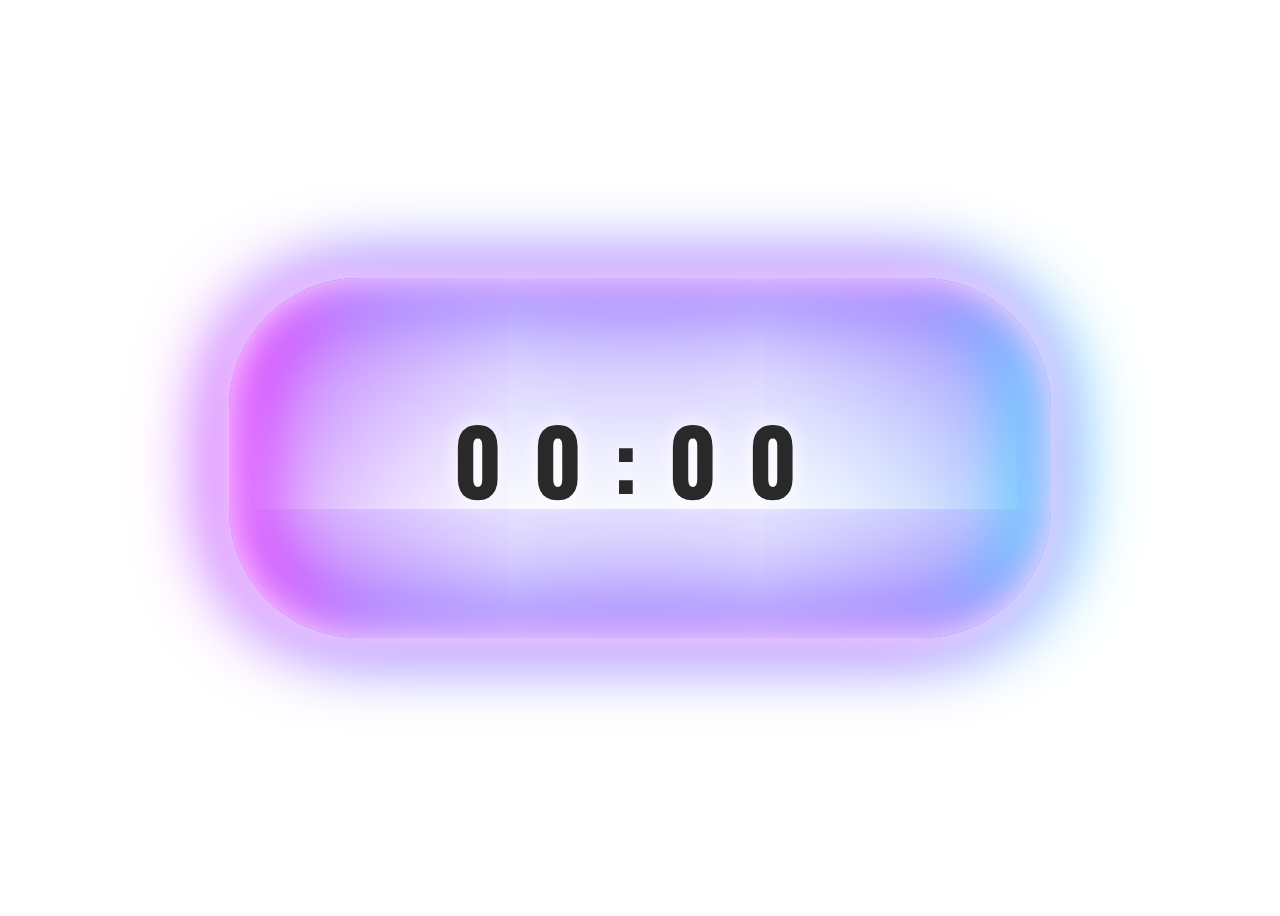
==== stretch-assignment/digital_timer/index.html @ d4c03754 "MVP and stretch complete" ====
<!DOCTYPE html>
<html>
  <head>
    <title>DOM I</title>
    <link rel="stylesheet" href="./styles.css">
    <link href="https://fonts.googleapis.com/css?family=Oswald" rel="stylesheet">
  </head>
  <body>
    <div class="digits">
      <div class="digit" id="secondTens">0</div>
      <div class="digit" id="secondOnes">0</div>
      <div class="digit" id="colon">:</div>
      <div class="digit" id="msHundreds">0</div>
      <div class="digit" id="msTens">0</div>
    </div>
  </body>
</html>
---- stretch-assignment/digital_timer/styles.css ----
body {
  display: flex;
  justify-content: center;
  align-items: center;
  height: 100vh;
  font-family: 'Oswald', sans-serif;
}

.digit {
  display: inline-block;
  font-size: 90px;
  font-weight: bolder;
  margin-right: 30px;
  color: #292929;
  text-shadow: 0px 0px 20px white;
}

.redDigit {
  color: rgb(177, 67, 228);
  text-shadow: 3px 3px 2px grey;
}

.digits {
  display: flex;
  width: 65%;
  height: 40%;
  align-items: center;
  justify-content: center;
  border-radius: 130px;
  box-shadow:
  inset 0 0 50px #fff,      /* inner white */
  inset 20px 0 80px #f0f,   /* inner left magenta short */
  inset -20px 0 80px #0ff,  /* inner right cyan short */
  inset 20px 0 300px #f0f,  /* inner left magenta broad */
  inset -20px 0 300px #0ff, /* inner right cyan broad */
  0 0 50px #fff,            /* outer white */
  -10px 0 80px #f0f,        /* outer left magenta */
  10px 0 80px #0ff;         /* outer right cyan */
}
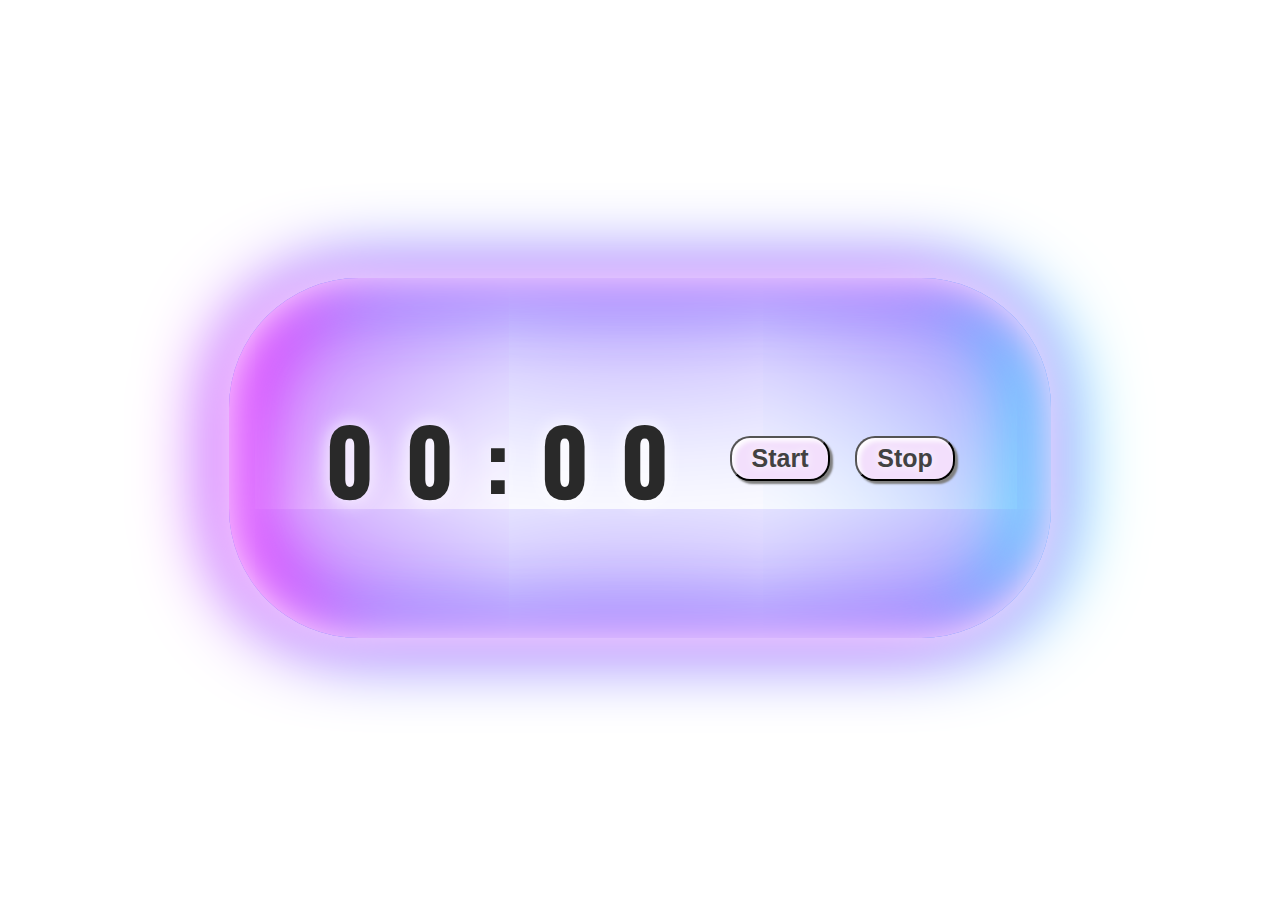
==== commit 606eaa1d: "MVP and stretch complete" ====
--- a/stretch-assignment/digital_timer/index.html
+++ b/stretch-assignment/digital_timer/index.html
@@ -13,5 +13,6 @@
       <div class="digit" id="msHundreds">0</div>
       <div class="digit" id="msTens">0</div>
     </div>
+    <script src="./index.js"></script>
   </body>
 </html>